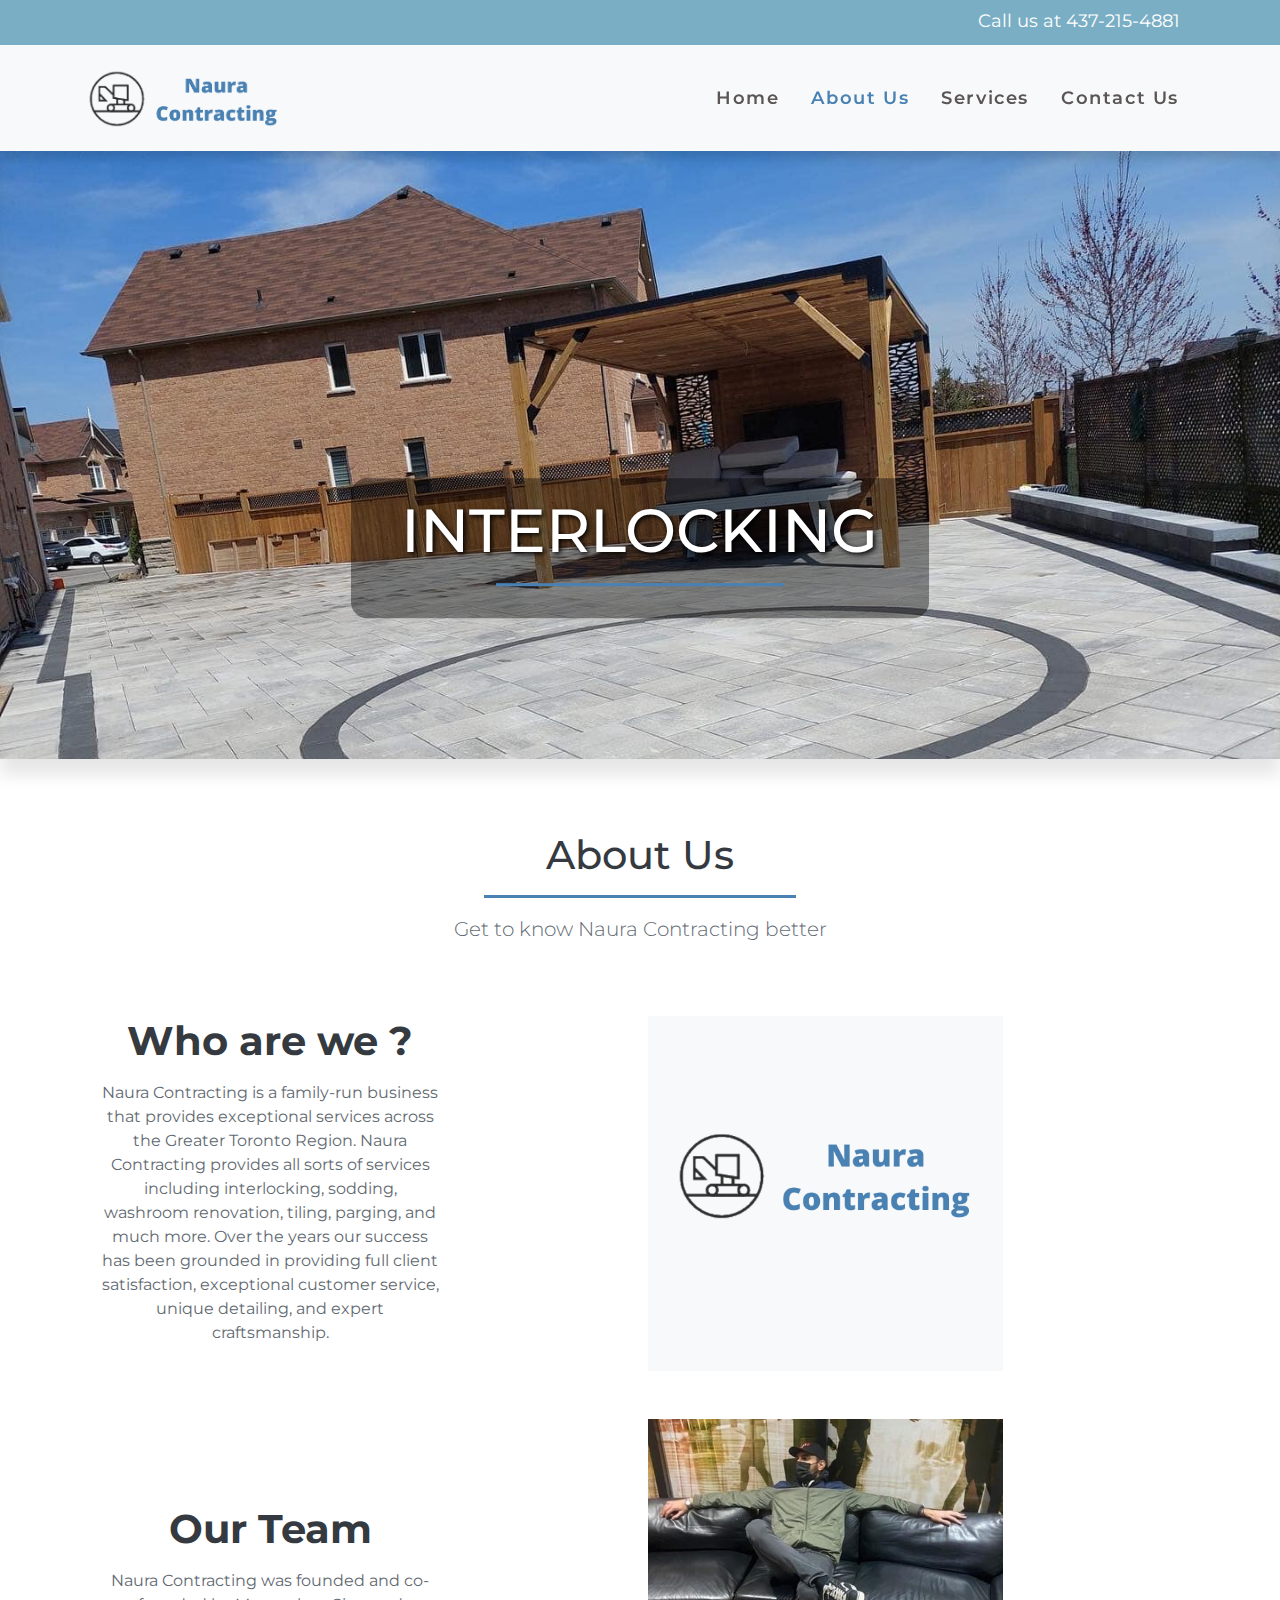
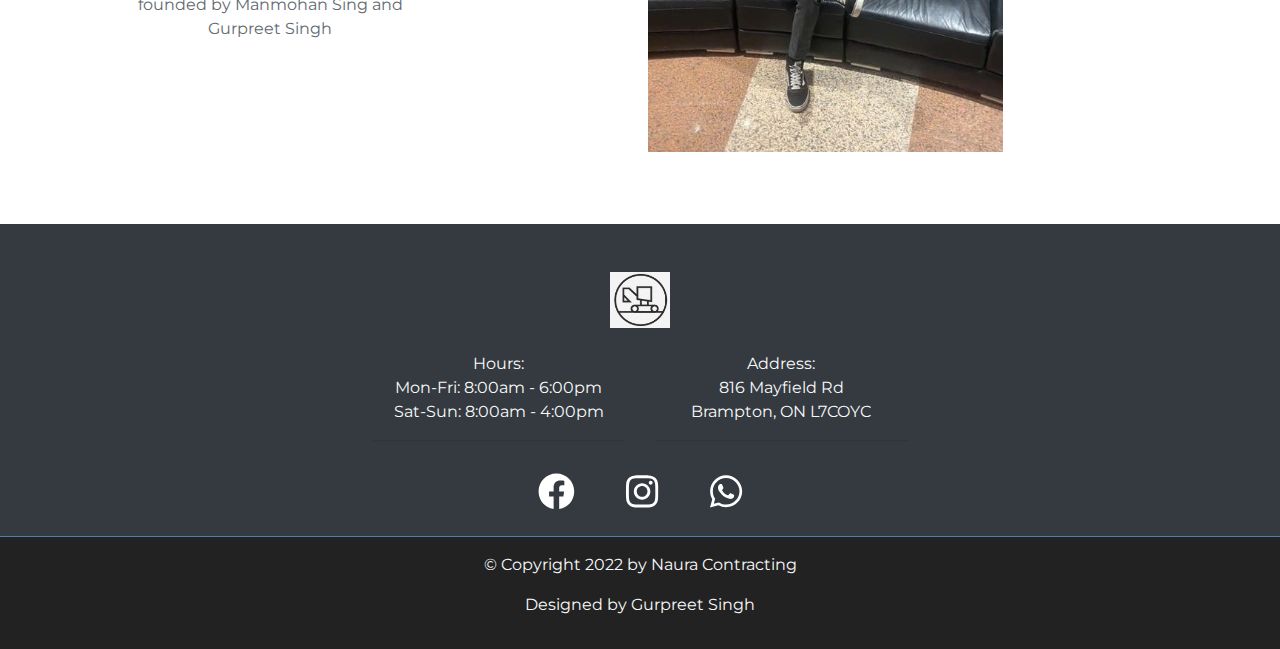
==== about.html @ 57bd7d74 "initial commit" ====
<!DOCTYPE html>
<html lang="en">
<head>
	<meta charset="UTF-8">
	<meta name="viewport" content="width=device-width, initial-scale=1.0, viewport-fit=cover">
	<meta http-equiv="X-UA-Compatible" content="ie=edge">
	<title>HTML5 Website with Bootstrap | Responsive Website Design</title>
	<link rel="shortcut icon" href="images/icon.ico">
	<!-- Bootstrap 4.5 CSS -->
	<link rel="stylesheet" href="css/bootstrap.min.css">
	<!-- Style CSS -->
	<link rel="stylesheet" href="css/style.css">
	<!-- Google Fonts -->
	<link href="https://fonts.googleapis.com/css?family=Montserrat:300,400,500,600,700&display=swap" rel="stylesheet">
</head>
<body>

	<!-- Top Bar -->
	<div class="top-bar">
		<div class="container">
			<div class="col-12 text-right">
				<p><a href="tel:+4372154881">Call us at 437-215-4881</a></p>
			</div>
		</div>
	</div>
	<!-- End Top Bar -->

	<!-- Navigation -->
	<nav class="navbar bg-light navbar-light navbar-expand-lg">
		<div class="container">
			<a class="navbar-brand">
				<img src="images/navlogo.png" alt="Naura Contracting" title="Naura Contracting">
			</a>
			<button class="navbar-toggler" type="button" data-toggle="collapse" data-target="#navbarResponsive" aria-controls="navbarSupportedContent" aria-expanded="false" aria-label="Toggle navigation">
				<span class="navbar-toggler-icon"></span>
			</button>

			<div class="collapse navbar-collapse" id="navbarResponsive">
				<ul class="navbar-nav ml-auto">
					<l1 class="nav-item"><a href="index.html" class="nav-link">Home</a></l1>
					<l1 class="nav-item"><a href="about.html" class="nav-link active">About Us</a></l1>
					<l1 class="nav-item"><a href="services.html" class="nav-link">Services</a></l1>
					<l1 class="nav-item"><a href="contact.html" class="nav-link">Contact Us</a></l1>
				</ul>
			</div>
		</div>
	</nav>
	<!-- End Navigation -->

	<!-- Image Carousel -->
	<div id="carousel" class="carousel slide" data-ride="carousel" data-interval="6500">
		
		<!-- Carousel Content -->
		<div class="carousel-inner">
			<div class="carousel-item active">
				<img src="images/carousel/1.jpg" alt=""class="w-100" >
				<div class="carousel-caption">
					<div class="container">
						<div class="row justify-content-center">
							<div class="col-8 bg-custom d-none d-lg-block py-3 px-0">
								<h1>Interlocking</h1>
								<div class="border-top border-primary w-50 mx-auto my-3"></div>
							</div>
						</div>
					</div>
				</div>
			</div>
			<div class="carousel-item">
				<img src="images/carousel/2.jpg" alt=""class="w-100">
				<div class="carousel-caption">
					<div class="container">
						<div class="row justify-content-center">
							<div class="col-8 bg-custom d-none d-lg-block py-3 px-0">
								<h1>Sodding</h1>
								<div class="border-top border-primary w-50 mx-auto my-3"></div>
							</div>
						</div>
					</div>
				</div>
			</div>
			<div class="carousel-item">
				<img src="images/carousel/3.jpg" alt=""class="w-100">
				<div class="carousel-caption">
					<div class="container">
						<div class="row justify-content-center">
							<div class="col-8 bg-custom d-none d-lg-block py-3 px-0">
								<h1>Parging</h1>
								<div class="border-top border-primary w-50 mx-auto my-3"></div>
							</div>
						</div>
					</div>
				</div>
			</div>
			<div class="carousel-item">
				<img src="images/carousel/4.jpg" alt=""class="w-100" >
				<div class="carousel-caption">
					<div class="container">
						<div class="row justify-content-center">
							<div class="col-8 bg-custom d-none d-lg-block py-3 px-0">
								<h1>Washroom Renovation</h1>
								<div class="border-top border-primary w-50 mx-auto my-3"></div>
							</div>
						</div>
					</div>
				</div>
			</div>
		</div>
		<!-- End Carousel Content -->

		<!-- Previous & Next Buttons -->
		<a href="#carousel" class="carousel-control-prev" role="button" data-slide="prev">
			<span class="fa-solid fa-chevron-left fa-2x"></span>
		</a>
		<a href="#carousel" class="carousel-control-next" role="button" data-slide="next">
			<span class="fa-solid fa-chevron-right fa-2x"></span>
		</a>
		<!-- End Previous & Next Buttons -->
		<!-- End Image Carousel -->
	</div>

	<!-- Main Page Heading -->
	<div class="col-12 text-center mt-5">
		<h1 class="text-dark pt-4">About Us</h1>
		<div class="border-top border-primary w-25 mx-auto my-3"></div>
		<p class="lead">Get to know Naura Contracting better</p>
	</div>

	<div class="container my-5">
		<div class="row py-4 justify-content-center text-center">
			<div class="col-lg-4 mb-4 my-lg-auto">
				<h1 class="text-dark font-weight-bold mb-3">Who are we ?</h1>
				<p class="mb-4">Naura Contracting is a family-run business that provides exceptional services across the Greater Toronto Region. Naura Contracting provides all sorts of services including interlocking, sodding, washroom renovation, tiling, parging, and much more. Over the years our success has been grounded in providing full client satisfaction, exceptional customer service, unique detailing, and expert craftsmanship.</p>
			</div>
			<div class="col-lg-8"><img src="images/aboutLogo.png" alt="" class="w-50"></div>
		</div>

			<div class="row py-4 justify-content-center text-center">
			<div class="col-lg-4 mb-4 my-lg-auto">
				<h1 class="text-dark font-weight-bold mb-3">Our Team</h1>
				<p class="mb-4">Naura Contracting was founded and co-founded by Manmohan Sing and Gurpreet Singh
			</div>
			<div class="col-lg-8"><img src="images/founder.jpg" alt="" class="w-50"></div>
		</div>
	</div>


	
	<!-- Start Footer -->
	<footer>
		<div class="container-fluid bg-dark">
			<div class="row text-light text-center py-4 justify-content-center">
				<div class="col-sm-10 col-md-8 col-lg-6">
					<img src="images/logo.png" alt="">
					<div class="container">
						<div class="row">
							<section id="hours" class="col-sm-6">
								<span>Hours:</span><br>
								Mon-Fri: 8:00am - 6:00pm<br>
								Sat-Sun: 8:00am - 4:00pm<br>
								<hr class="visible-xs">
							</section>

							<section id="address" class="col-sm-6">
								<span>Address:</span><br>
								816 Mayfield Rd <br>
								Brampton, ON L7COYC
								<hr class=visible-xs>
							</section>
						</div>

						<ul class="social pt-3">
							<li><a href="https://www.facebook.com/profile.php?id=100081531347886" target="_blank"><i class="fab fa-facebook"></i></a></li>
							<li><a href="https://www.instagram.com/nauracontracting/?hl=en" target="_blank"><i class="fab fa-instagram"></i></a></li>
							<li><a href="https://wa.me/14372154881" target="_blank"><i class="fab fa-whatsapp"></i></a></li>
						</ul>
					</div>
				</div>
			</div>
		</footer>
		<!-- End Footer -->

		<!-- Start Socket -->
		<div class="socket text-light text-center py-3">
			<p>&copy; Copyright 2022 by Naura Contracting</p>
			<p>Designed by Gurpreet Singh</p>
		</div>
		<!-- End Socket -->

		<!-- Script Source Files -->
		<!-- jQuery -->
		<script src="js/jquery-3.5.1.min.js"></script>
		<!-- Bootstrap 4.5 JS -->
		<script src="js/bootstrap.min.js"></script>
		<!-- Popper JS -->
		<script src="js/popper.min.js"></script>
		<!-- Font Awesome -->
		<script src="js/all.min.js"></script>
		<!-- End Script Source Files -->
	</body>
	</html>
---- css/style.css ----
/*-- Body Reset --*/
body {
  overflow-x: hidden;
  font-family: 'Montserrat', sans-serif;
  color: #616971;
}

/*============= TOP BAR HEADER =============*/

.top-bar {
  background: #7aaec4;
  height: 2.8rem;
  padding: .5rem 0;
}

.top-bar a {
  color: white;
  text-decoration: none;
  font-size: 1.1rem;
}

/*============= NAVIGATION =============*/
.navbar-brand img {
  height: 5rem;
}

.navbar {
  font-size: 1.15rem;
  font-weight: 600;
  letter-spacing: .1rem;
  box-shadow: 0 .5rem .5rem rgba(0,0,0,.1);
  z-index: 1;
}

.nav-item {
  padding: .5rem; 
}

.nav-link {
  color: #5b5555!important;
}

.nav-link.active,.nav-link:hover {
  color: #4981b3!important;
}



/*============= CAROUSEL =============*/

#carousel {
  box-shadow: 0 1rem 1rem rgba(0,0,0,.1);
}


.carousel-inner {
  max-height: 38rem!important;
}


/*---Change Carousel Transition Speed --*/
.carousel-item-next, .carousel-item-prev, .carousel-item.active {
  transition: transform 1.2s ease;
}

/*-- Carousel Content --*/
.carousel-caption {
  position: absolute;
  top: 54%;
  transform: translateY(-50%);
  text-transform: uppercase;
}

.bg-custom {
  background-color: rgba(0,0,0,.4);
  color: white;
  border-radius: 1rem;
}

.carousel-caption h1 {
  font-size: 3.8rem;
  text-shadow: .1rem .1rem .3rem rgba(0,0,0,1);
}

.border-primary {
  border-top: .2rem solid #4981b3!important;
}

.carousel-caption h3 {
  font-size: 2.2rem;
  text-shadow: .1rem .1rem .2rem rgba(0,0,0,1);
}


/*===== FIXED BACKGROUND IMG =====*/

.fixed-background {
  overflow: hidden; /*-- Correction for iOS --*/
}

.fixed {
  background-image: url('../images/background.jpg');
  position: fixed;
}

.fixed-background {
  padding: 10rem 0;
  color: white;
}

/*-- Emoji Navbar --*/



/*============= FOOTER =============*/
footer {
  background-color: #383838;
  padding: 1rem 2rem 3rem;
  padding:0;
}

footer img {
  height: 3.5rem;
  margin: 1.5rem auto;
}

footer p, footer a, .socket a{
  color: white;
  text-decoration: none;
}

ul.social {
  list-style-type: none;
  display: flex;
  max-width: 16rem;
  margin: 0 auto;
  padding:0;
}

ul.social li {
  margin: 0 auto;
}

footer .svg-inline--fa {
  font-size: 2.3rem;
}

footer .svg-inline--fa:hover {
  color: #68a0d2;
}


/*============= SOCKET =============*/
.socket {
  background-color: #222222;
  border-top: .1rem solid #4981b3
}


/*============= MEDIA QUERIES =============*/

/* Devices under 1199px (xl) */
@media (max-width: 1199.98px) {

}
/* Devices under 768px (md) */
@media (max-width: 767.98px) {

}


/*============ BOOTSTRAP BREAK POINTS:

Extra small (xs) devices (portrait phones, less than 576px)
No media query since this is the default in Bootstrap

Small (sm) devices (landscape phones, 576px and up)
@media (min-width: 576px) { ... }

Medium (md) devices (tablets, 768px and up)
@media (min-width: 768px) { ... }

Large (lg) devices (desktops, 992px and up)
@media (min-width: 992px) { ... }

Extra (xl) large devices (large desktops, 1200px and up)
@media (min-width: 1200px) { ... }

=============*/

/*-- Bootstrap Mobile Gutter Fix --*/
.row, .container-fluid {
  margin-left: 0px !important;
  margin-right: 0px !important;
}

/*-- Fixed Background Image --*/
.fixed-background {
  position: relative;
  width: 100%;
  z-index: 1000!important;
}
.fixed-wrap {
  clip: rect(0, auto, auto, 0);
  position: absolute;
  top: 0;
  left: 0;
  width: 100%;
  height: 100%;
  z-index: -999 !important;
}
.fixed {
  z-index: -999!important;
  display: block;
  top: 0;
  left: 0;
  width: 100%;
  height: 100%;
  background-size: cover;
  background-position: center center;
  -webkit-transform: translateZ(0);
  transform: translateZ(0);
  will-change: transform;
}
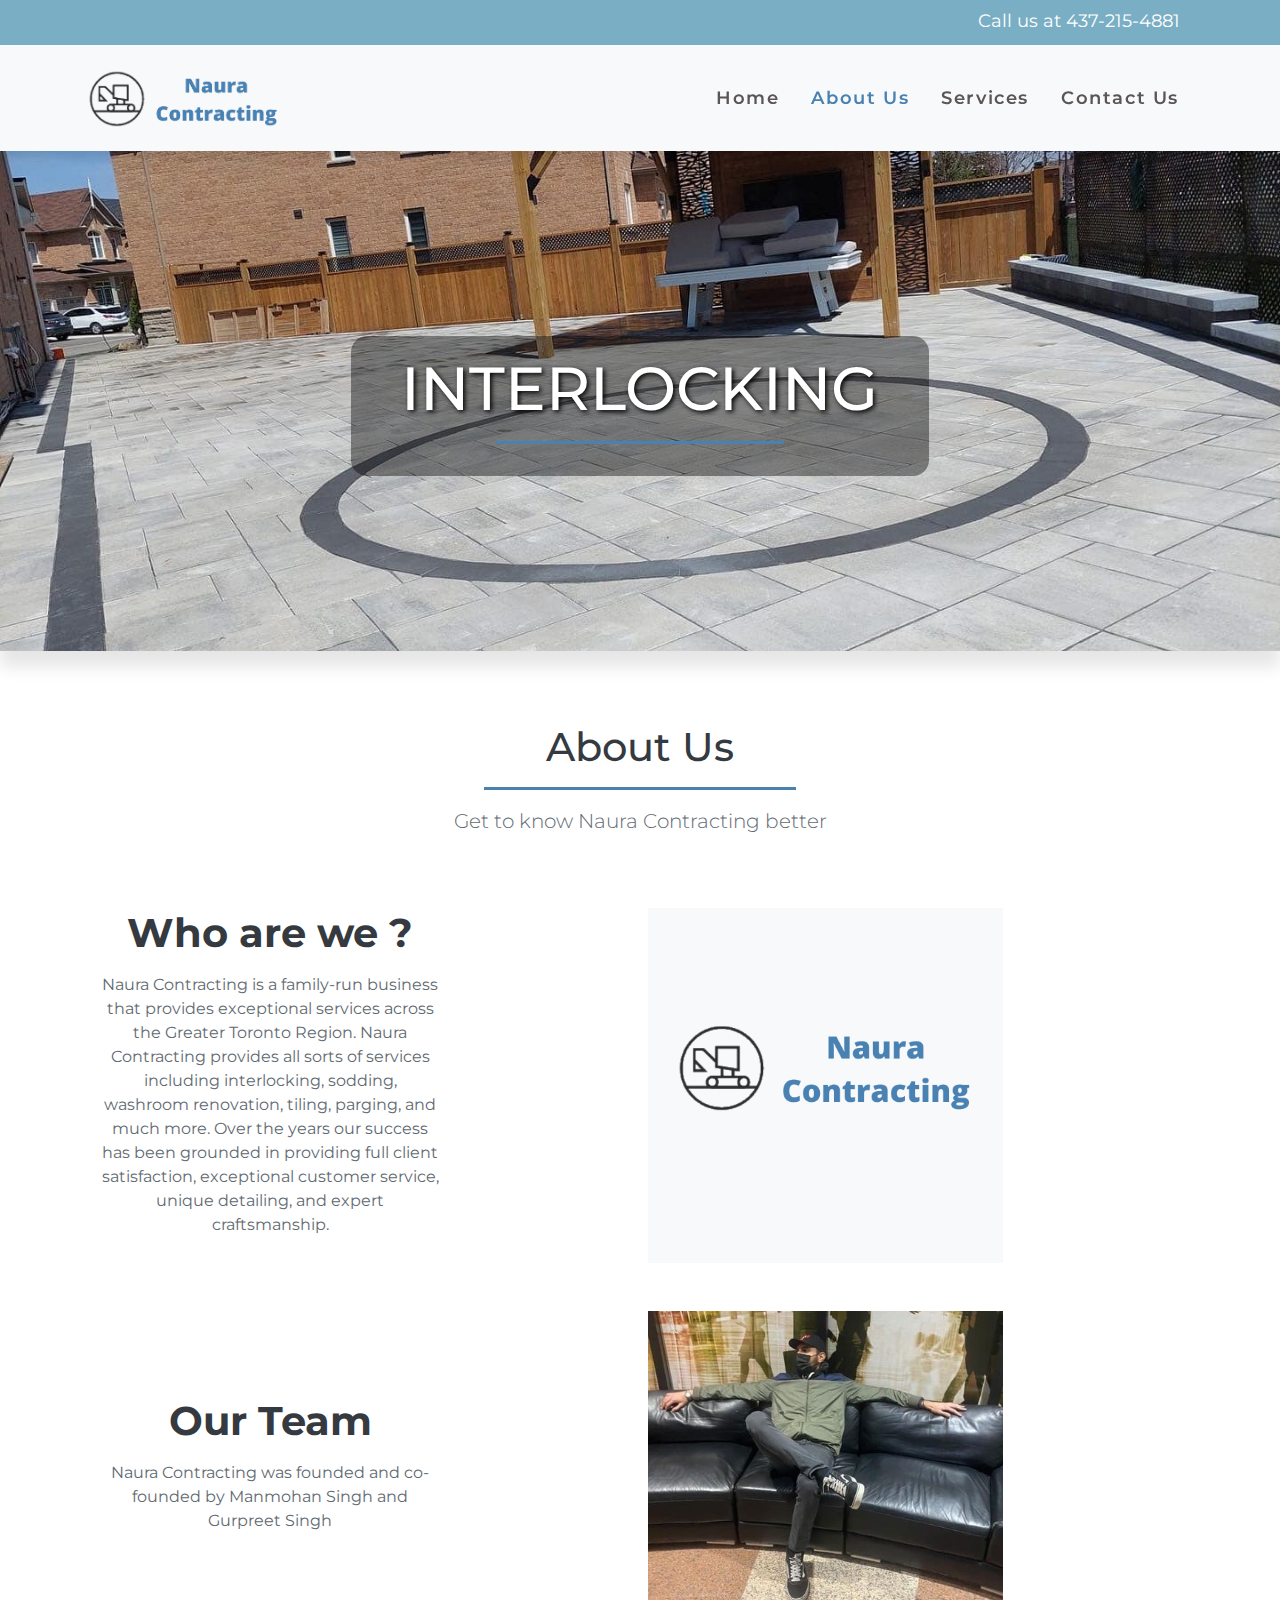
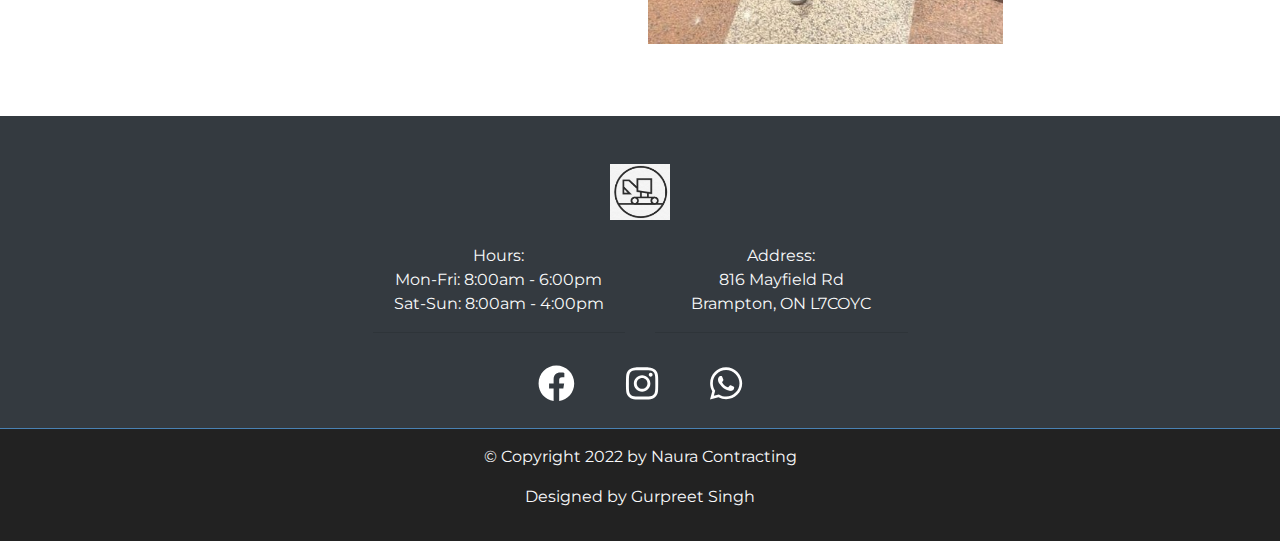
==== commit aa7b8574: "Update about.html" ====
--- a/about.html
+++ b/about.html
@@ -4,7 +4,7 @@
 	<meta charset="UTF-8">
 	<meta name="viewport" content="width=device-width, initial-scale=1.0, viewport-fit=cover">
 	<meta http-equiv="X-UA-Compatible" content="ie=edge">
-	<title>HTML5 Website with Bootstrap | Responsive Website Design</title>
+	<title>Naura Contracting</title>
 	<link rel="shortcut icon" href="images/icon.ico">
 	<!-- Bootstrap 4.5 CSS -->
 	<link rel="stylesheet" href="css/bootstrap.min.css">
@@ -19,7 +19,7 @@
 	<div class="top-bar">
 		<div class="container">
 			<div class="col-12 text-right">
-				<p><a href="tel:+4372154881">Call us at 437-215-4881</a></p>
+				<p><a href="tel:4372154881">Call us at 437-215-4881</a></p>
 			</div>
 		</div>
 	</div>
@@ -137,7 +137,7 @@
 			<div class="row py-4 justify-content-center text-center">
 			<div class="col-lg-4 mb-4 my-lg-auto">
 				<h1 class="text-dark font-weight-bold mb-3">Our Team</h1>
-				<p class="mb-4">Naura Contracting was founded and co-founded by Manmohan Sing and Gurpreet Singh
+				<p class="mb-4">Naura Contracting was founded and co-founded by Manmohan Singh and Gurpreet Singh
 			</div>
 			<div class="col-lg-8"><img src="images/founder.jpg" alt="" class="w-50"></div>
 		</div>
@@ -197,4 +197,4 @@
 		<script src="js/all.min.js"></script>
 		<!-- End Script Source Files -->
 	</body>
-	</html>+	</html>
--- a/css/style.css
+++ b/css/style.css
@@ -47,6 +47,12 @@
 
 
 /*============= CAROUSEL =============*/
+.carousel-item img {
+  object-fit: cover;
+  object-position: center;
+  height: 500px;
+  overflow: hidden;
+}
 
 #carousel {
   box-shadow: 0 1rem 1rem rgba(0,0,0,.1);
@@ -221,4 +227,4 @@
   -webkit-transform: translateZ(0);
   transform: translateZ(0);
   will-change: transform;
-}+}
